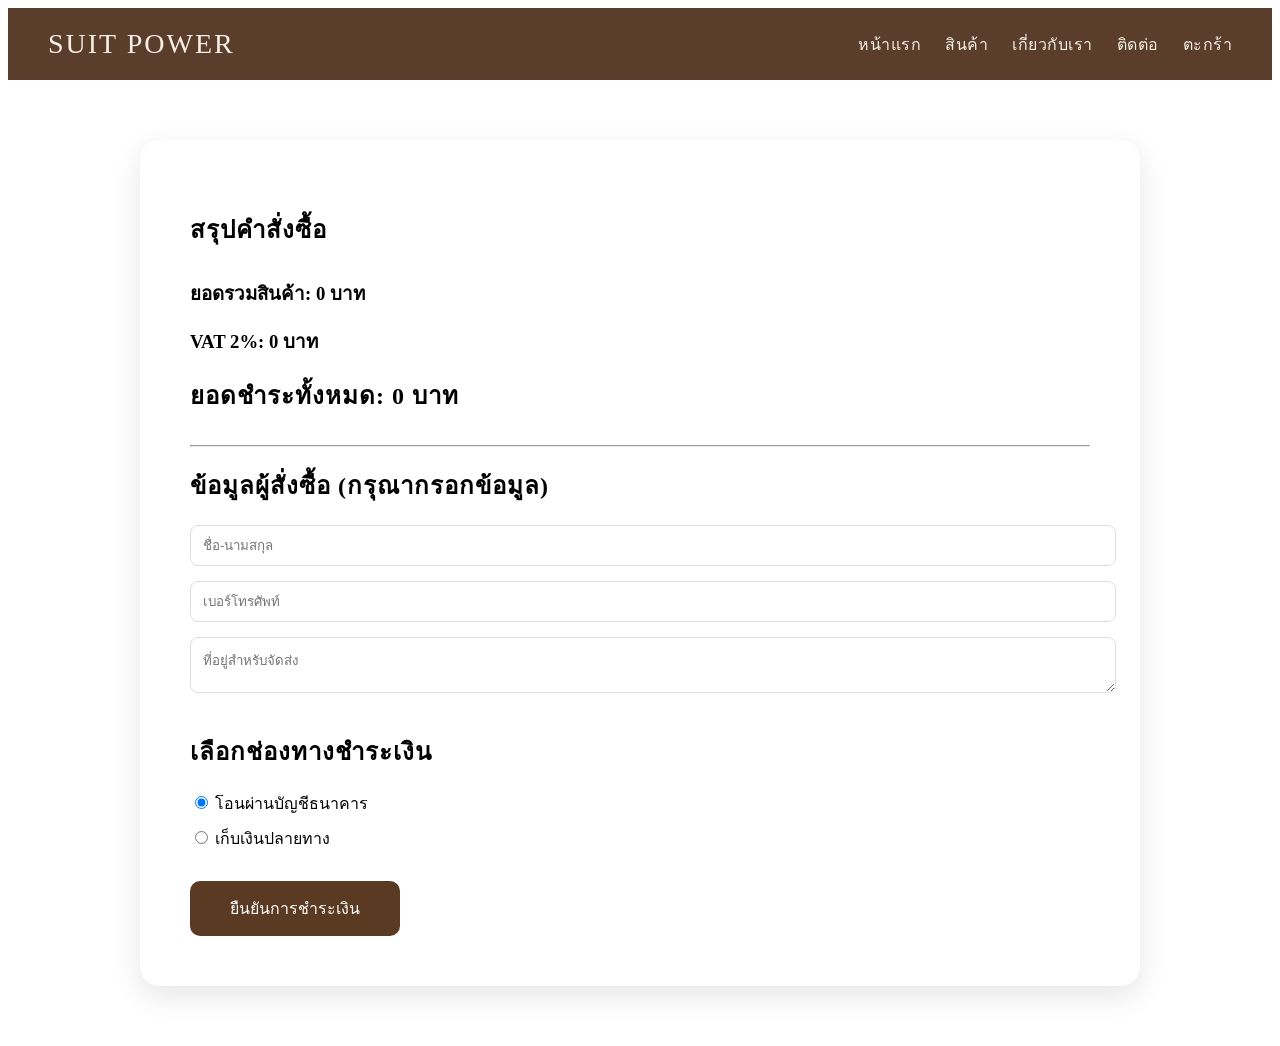
==== checkout.html @ 6a615f7a "Add files via upload" ====
<!DOCTYPE html>
<html lang="th">
<head>
<meta charset="UTF-8">
<meta name="viewport" content="width=device-width, initial-scale=1.0">
<title>ชำระเงิน | SUIT POWER</title>
<link rel="stylesheet" href="assets/css/style.css">
</head>
<body>
    <style>
.confirm-btn{
    margin-top:20px;
    padding:15px 40px;
    background:#5b3a23;
    color:white;
    border:none;
    border-radius:10px;
    font-size:16px;
    cursor:pointer;
}
.confirm-btn:hover{
    background:#3e2616;
}
</style>

<header class="navbar">
    <div class="logo">SUIT POWER</div>
    <nav>
        <a href="index.html">หน้าแรก</a>
        <a href="shop.html">สินค้า</a>
        <a href="about.html">เกี่ยวกับเรา</a>
        <a href="contact.html">ติดต่อ</a>
        <a href="cart.html">ตะกร้า</a>
    </nav>
</header>

<section class="checkout-page">

<div class="checkout-container">

    <h2>สรุปคำสั่งซื้อ</h2>

    <div id="orderSummary"></div>

    <div class="total-box">
        <h3>ยอดรวมสินค้า: <span id="subTotal">0</span> บาท</h3>
        <h3>VAT 2%: <span id="vatAmount">0</span> บาท</h3>
        <h2>ยอดชำระทั้งหมด: <span id="grandTotal">0</span> บาท</h2>
    </div>

    <hr>

    <h2>ข้อมูลผู้สั่งซื้อ (กรุณากรอกข้อมูล)</h2>

    <div class="form-grid">
        <input type="text" id="fullname" placeholder="ชื่อ-นามสกุล" required>
        <input type="tel" id="phone" placeholder="เบอร์โทรศัพท์" required>
        <textarea id="address" placeholder="ที่อยู่สำหรับจัดส่ง" required></textarea>
    </div>

    <h2>เลือกช่องทางชำระเงิน</h2>

    <div class="payment-options">
        <label>
            <input type="radio" name="payment" value="bank" checked>
            โอนผ่านบัญชีธนาคาร
        </label>

        <label>
            <input type="radio" name="payment" value="cod">
            เก็บเงินปลายทาง
        </label>
    </div>

    <div id="paymentDetail" class="payment-detail"></div>

    <button class="confirm-btn" onclick="confirmPayment()">ยืนยันการชำระเงิน</button>

</div>
</section>


<script src="assets/js/checkout.js"></script>
</body>
</html>
---- assets/css/style.css ----
/* ===============================
   NOIR MAN – Brown Cream Edition
================================= */

:root{
    --primary:#5a3e2b;
    --secondary:#7a5a42;
    --cream:#f5efe6;
    --cream-dark:#e8dfd3;
    --text-dark:#2d2218;
    --white:#ffffff;
}

/* ===== RESET ===== */

body{
  /* ฟอนต์หลัก */
body{
    font-family: 'Sarabun', sans-serif;
    background:#f5efe7;
    color:#2b2b2b;
}

/* โลโก้ */
.logo{
    font-family:'Playfair Display', serif;
    font-size:28px;
    letter-spacing:2px;
}

/* หัวข้อใหญ่ */
h1,h2{
    font-family:'Playfair Display', serif;
    letter-spacing:1px;
}

/* Navbar */
.navbar a{
    font-weight:400;
    letter-spacing:0.5px;
}
}

/* ===== NAVBAR ===== */

.navbar{
    display:flex;
    justify-content:space-between;
    align-items:center;
    width:100%;                 /* เพิ่ม */
    padding:20px 40px;          /* เปลี่ยนจาก 60 เป็น 40 */
    box-sizing:border-box;      /* เพิ่ม */
    background:var(--primary);
    color: var(--cream);
}

.navbar a{
    color:var(--cream);
    text-decoration:none;
    margin-left:20px;
    transition:0.3s;
}

.navbar a:hover{
    color:var(--cream-dark);
}

/* ===== HERO SECTION PROFESSIONAL ===== */
.about-hero{
    text-align:center;
    padding:100px 20px 60px;
    background:linear-gradient(to bottom,#f5efe7,#ede4d9);
}

.about-hero h1{
    font-size:48px;
    letter-spacing:3px;
    color:#4a2c17;
}

.about-hero p{
    margin-top:10px;
    font-size:18px;
    color:#6b4b32;
}

.about-section{
    padding:60px 20px 100px;
}

.about-container{
    max-width:1100px;
    margin:auto;
    text-align:center;
}

.about-container h2{
    font-size:32px;
    margin-bottom:20px;
    color:#4a2c17;
}

.about-intro{
    max-width:800px;
    margin:0 auto 60px;
    font-size:18px;
    line-height:1.8;
}

.about-grid{
    display:grid;
    grid-template-columns:repeat(auto-fit,minmax(280px,1fr));
    gap:30px;
    margin-bottom:80px;
}

.about-card{
    background:#ffffff;
    padding:40px;
    border-radius:16px;
    box-shadow:0 8px 25px rgba(0,0,0,0.08);
    transition:0.3s;
}

.about-card:hover{
    transform:translateY(-5px);
}

.about-card h3{
    margin-bottom:15px;
    color:#4a2c17;
}

.about-highlight{
    max-width:850px;
    margin:50px auto 0;
    background:#b46831;
    color:white;
    padding:35px 60px;
    border-radius:14px;
    text-align:center;
    position:relative;
}

.about-highlight::before{
    content:"“";
    font-size:60px;
    position:absolute;
    left:25px;
    top:10px;
    opacity:0.2;
}
footer{
    background:#4a2c17;
    color:white;
    text-align:center;
    padding:25px;
    margin-top:80px;
}
.hero{
    height:100vh;
    background:url("images/hero2.jpg") center/cover fixed no-repeat;
    display:flex;
    justify-content:center;
    align-items:center;
}

/* ทำให้ภาพซูมช้า ๆ */

@keyframes floatHero{
    from{
        background-position:center 0px;
    }
    to{
        background-position:center -40px;
    }
}

.hero{
    animation:floatHero 15s ease-in-out infinite alternate;
}


.hero-content{
    max-width:800px;
    animation:fadeUp 1.2s ease;
}

.hero h1{
    font-size:80px;
    color:white;
}

.hero p{
    font-size:20px;
    margin-bottom:30px;
    opacity:0.9;
}

.hero .btn{
    padding:14px 35px;
    font-size:16px;
    background:var(--primary);
    border-radius:30px;
    transition:0.3s;
}

.hero .btn:hover{
    background:var(--secondary);
    transform:translateY(-3px);
}

/* animation */

@keyframes fadeUp{
    from{
        opacity:0;
        transform:translateY(30px);
    }
    to{
        opacity:1;
        transform:translateY(0);
    }
}

/* ===== BUTTON ===== */

.btn{
    display:inline-block;
    margin-top:20px;
    padding:12px 25px;
    background:var(--primary);
    color:var(--cream);
    text-decoration:none;
    border-radius:5px;
    border:none;
    cursor:pointer;
    transition:0.3s;
}

.btn:hover{
    background:var(--secondary);
    transform:translateY(-2px);
}

/* ===== PRODUCTS SECTION ===== */

.products{
    padding:60px;
    text-align:center;
}

.product-grid{
    display:grid;
    grid-template-columns:repeat(auto-fit,minmax(250px,1fr));
    gap:30px;
    margin-top:40px;
}

.card{
    background:var(--white);
    padding:20px;
    border-radius:10px;
    transition:0.3s;
    box-shadow:0 8px 20px rgba(0,0,0,0.08);
}

.card:hover{
    transform:translateY(-5px);
}

.card img{
    width:100%;
    height:300px;
    object-fit:cover;
    border-radius:10px;
}

/* ===== PRODUCT DETAIL ===== */

.product-detail{
    display:flex;
    gap:50px;
    padding:60px;
}

.product-detail img{
    width:400px;
    border-radius:10px;
}

.quantity button{
    padding:5px 15px;
    font-size:18px;
    cursor:pointer;
    background:var(--primary);
    color:var(--cream);
    border:none;
    border-radius:4px;
}

/* ===== CONTACT SECTION (ปรับไม่ให้ชน products) ===== */

.contact-page{
    padding:20px 20px;
    background:var(--cream-dark);
}

.contact-page h2{
    text-align:center;
    font-size:36px;
    margin-bottom:40px;
    color:var(--primary);
}

.contact-page form{
    background:var(--white);
    padding:40px;
    border-radius:12px;
    max-width:500px;
    margin:auto;
    box-shadow:0 10px 30px rgba(0,0,0,0.1);
}

.contact-page input,
.contact-page textarea{
    width:100%;
    padding:14px 18px;
    margin-bottom:20px;
    border-radius:6px;
    border:1px solid #ccc;
    font-size:16px;
}

.contact-page textarea{
    min-height:120px;
    resize:none;
}

.contact-page input:focus,
.contact-page textarea:focus{
    outline:none;
    border:1px solid var(--primary);
}

/* ===== BACK BUTTON ===== */

.back-btn{
    display:inline-block;
    margin-bottom:30px;
    padding:10px 18px;
    background:transparent;
    color:var(--primary);
    border:1.5px solid var(--primary);
    border-radius:6px;
    text-decoration:none;
    font-size:14px;
    transition:0.3s;
}

.back-btn:hover{
    background:var(--primary);
    color:var(--cream);
}

/* ===== FOOTER ===== */

.footer{
    background:var(--primary);
    color:var(--cream);
    padding:60px 40px 20px;
}

.footer-container{
    display:grid;
    grid-template-columns:repeat(auto-fit,minmax(250px,1fr));
    gap:40px;
    max-width:1200px;
    margin:auto;
}

.footer-col h3{
    margin-bottom:20px;
    font-size:18px;
}

.footer-col ul{
    list-style:none;
    padding:0;
}

.footer-col ul li{
    margin-bottom:10px;
}

.footer-col ul li a{
    color:var(--cream-dark);
    text-decoration:none;
    transition:0.3s;
    font-size:14px;
}

.footer-col ul li a:hover{
    color:var(--white);
}

.social-icons{
    display:flex;
    flex-direction:column;
    gap:10px;
}

.footer-bottom{
    text-align:center;
    margin-top:40px;
    padding-top:20px;
    border-top:1px solid var(--secondary);
    font-size:13px;
    color:var(--cream-dark);
}

/* ===== RESPONSIVE ===== */

@media(max-width:768px){

    .navbar{
        flex-direction:column;
    }

    .product-detail{
        flex-direction:column;
        text-align:center;
    }

    .product-detail img{
        width:100%;
    }

    .footer{
        padding:40px 20px;
    }
}
/* ===== ABOUT PAGE ===== */

.about-page{
    padding:80px 20px;
    background:var(--cream);
}

.about-container{
    max-width:1000px;
    margin:auto;
    text-align:center;
}

.about-page h2{
    font-size:36px;
    margin-bottom:20px;
    color:var(--primary);
}

.about-intro{
    max-width:700px;
    margin:0 auto 50px;
    line-height:1.7;
}

.about-section{
    margin-bottom:50px;
}

.about-section h3{
    color:var(--primary);
    margin-bottom:15px;
}

.about-features{
    display:grid;
    grid-template-columns:repeat(auto-fit,minmax(250px,1fr));
    gap:30px;
    margin-top:40px;
}

.feature-card{
    background:#fff;
    padding:30px;
    border-radius:10px;
    box-shadow:0 8px 20px rgba(0,0,0,0.08);
    transition:0.3s;
}

.feature-card:hover{
    transform:translateY(-5px);
}

.feature-card h4{
    color:var(--primary);
    margin-bottom:10px;
}

.about-cta{
    margin-top:50px;
}
.cart-page{
    padding:60px;
    max-width:1100px;
    margin:auto;
}

.cart-page h2{
    text-align:center;
    margin-bottom:40px;
}

.cart-item{
    display:flex;
    align-items:center;
    justify-content:space-between;
    background:#fff;
    padding:20px;
    border-radius:12px;
    margin-bottom:20px;
    box-shadow:0 4px 15px rgba(0,0,0,0.05);
}

.cart-left{
    display:flex;
    align-items:center;
    gap:20px;
}

.cart-left img{
    width:100px;
    border-radius:8px;
}

.cart-info h4{
    margin:0;
}

.cart-info p{
    margin:5px 0;
    color:#666;
}

.quantity-box{
    display:flex;
    align-items:center;
    gap:10px;
}

.quantity-box button{
    width:30px;
    height:30px;
    border:none;
    background:#6b4423;
    color:white;
    border-radius:6px;
    cursor:pointer;
}

.remove-btn{
    background:red;
    color:white;
    border:none;
    padding:8px 12px;
    border-radius:6px;
    cursor:pointer;
}

.cart-summary{
    text-align:right;
    margin-top:30px;
}

.checkout-btn{
    padding:15px 30px;
    background:#6b4423;
    color:white;
    border:none;
    border-radius:8px;
    margin-top:15px;
    cursor:pointer;
}

.empty-cart{
    text-align:center;
    padding:50px;
    color:#777;
}
.product-detail-page{
    padding:80px 40px;
}

.product-container{
    display:flex;
    gap:60px;
    max-width:1200px;
    margin:auto;
    align-items:center;
}

.product-image img{
    width:450px;
    border-radius:12px;
}

.product-info{
    max-width:500px;
}

.product-info h2{
    font-size:28px;
    margin-bottom:10px;
}

.product-info .price{
    font-size:20px;
    font-weight:bold;
    margin-bottom:20px;
}

.product-info label{
    display:block;
    margin-top:20px;
    font-weight:600;
}

.product-info select,
.product-info input{
    width:100%;
    padding:10px;
    margin-top:5px;
    border-radius:6px;
    border:1px solid #ccc;
}

.add-cart-btn{
    margin-top:30px;
    width:100%;
}
.product-detail-page{
    padding:80px 40px;
}

.product-container{
    display:flex;
    gap:60px;
    max-width:1200px;
    margin:auto;
    align-items:center;
}

.product-image{
    flex:1;
}

.product-image img{
    width:100%;
    max-width:500px;
    border-radius:12px;
    object-fit:cover;
}

.product-info{
    flex:1;
}

.product-info h2{
    font-size:30px;
    margin-bottom:10px;
}

.product-info .price{
    font-size:22px;
    font-weight:bold;
    margin-bottom:15px;
}

.product-info label{
    display:block;
    margin-top:20px;
    font-weight:600;
}

.product-info select,
.product-info input{
    width:100%;
    padding:12px;
    margin-top:5px;
    border-radius:8px;
    border:1px solid #ccc;
}

.button-group{
    margin-top:30px;
    display:flex;
    gap:15px;
}

.buy-btn{
    background:#000;
}

.buy-btn:hover{
    background:#333;
}
.pro-detail{
    display:flex;
    gap:60px;
    padding:60px;
    max-width:1300px;
    margin:auto;
}

.gallery{
    display:flex;
    gap:20px;
}

.thumbs{
    display:flex;
    flex-direction:column;
    gap:10px;
}

.thumbs img{
    width:80px;
    cursor:pointer;
    opacity:0.7;
    border-radius:6px;
    transition:0.3s;
}

.thumbs img:hover{
    opacity:1;
}

.main-image img{
    width:450px;
    border-radius:12px;
}

.info{
    max-width:500px;
}

.price-range{
    color:#c59d5f;
    font-size:26px;
    margin:10px 0;
}

.promo{
    color:red;
    font-weight:bold;
    margin-bottom:15px;
}

.desc{
    margin:15px 0;
    line-height:1.6;
}

.product-option{
    margin:20px 0;
}

.sub-price{
    display:block;
    color:#777;
    margin-bottom:5px;
}

.product-option select{
    width:100%;
    padding:10px;
    border-radius:8px;
}

.btn-buy{
    width:100%;
    padding:15px;
    background:#6b4423;
    color:white;
    border:none;
    border-radius:10px;
    margin-top:20px;
    font-size:16px;
    cursor:pointer;
    transition:0.3s;
}

.btn-buy:hover{
    background:#4a2d14;
}
.checkout-container{
    max-width:900px;
    margin:60px auto;
    background:white;
    padding:50px;
    border-radius:20px;
    box-shadow:0 10px 30px rgba(0,0,0,0.1);
}

.summary-item{
    display:flex;
    justify-content:space-between;
    margin:10px 0;
}

.total-box{
    margin:30px 0;
}

.form-grid input,
.form-grid textarea{
    width:100%;
    padding:12px;
    margin-bottom:15px;
    border-radius:8px;
    border:1px solid #ddd;
}

.payment-options label{
    display:block;
    margin-bottom:10px;
}

.btn-confirm{
    width:100%;
    padding:15px;
    background:#5b3a23;
    color:white;
    border:none;
    border-radius:10px;
    font-size:18px;
    cursor:pointer;
}

.btn-confirm:hover{
    background:#3e2616;
}
.admin-container{
    max-width:1000px;
    margin:80px auto;
    padding:40px;
}

.order-card{
    background:#fff;
    padding:30px;
    border-radius:15px;
    margin-bottom:20px;
    box-shadow:0 8px 20px rgba(0,0,0,0.08);
}
/* ===== HOME FULL BACKGROUND ===== */

.home-hero{
    height:100vh;
    background-image:url("../images/hero2.jpg");
    background-size:cover;
    background-position:center;
    background-repeat:no-repeat;
    position:relative;
    display:flex;
    justify-content:center;
    align-items:center;
}

/* overlay ดำ */
.home-hero::before{
    content:"";
    position:absolute;
    inset:0;
    background:rgba(0,0,0,0.45);
}

/* ข้อความ */
.home-overlay{
    position:relative;
    z-index:2;
    text-align:center;
    color:white;
}

.home-overlay h1{
    font-size:80px;
    font-family:'Playfair Display',serif;
    letter-spacing:4px;
}

.home-overlay p{
    font-size:20px;
    margin:20px 0 30px;
}
/* ================================
   PREMIUM HERO SECTION
================================ */

.home-hero{
    height:100vh;
    background:url("../images/hero2.jpg") center/cover no-repeat;
    position:relative;
    display:flex;
    justify-content:center;
    align-items:center;
    text-align:center;
    overflow:hidden;
}

/* Dark overlay */
.hero-overlay{
    position:absolute;
    inset:0;
    background:linear-gradient(
        to bottom,
        rgba(0,0,0,0.6),
        rgba(0,0,0,0.4)
    );
}

/* Content */
.hero-content{
    position:relative;
    z-index:2;
    color:white;
    max-width:800px;
    animation:fadeUp 1.2s ease;
}

.hero-content h1{
    font-size:70px;
    font-weight:700;
    letter-spacing:2px;
    margin-bottom:10px;
}

.hero-content h2{
    font-family:'Playfair Display',serif;
    font-size:42px;
    letter-spacing:4px;
    margin-bottom:20px;
}

.hero-content p{
    font-size:18px;
    opacity:0.9;
    margin-bottom:40px;
}

/* Buttons */
.hero-buttons{
    display:flex;
    justify-content:center;
    gap:20px;
    flex-wrap:wrap;
}

.btn-primary{
    padding:14px 35px;
    background:#5a3e2b;
    color:white;
    border-radius:30px;
    text-decoration:none;
    font-weight:500;
    transition:0.3s;
}

.btn-primary:hover{
    background:#7a5a42;
    transform:translateY(-3px);
}

.btn-outline{
    padding:14px 35px;
    border:2px solid white;
    color:white;
    border-radius:30px;
    text-decoration:none;
    font-weight:500;
    transition:0.3s;
}

.btn-outline:hover{
    background:white;
    color:#000;
    transform:translateY(-3px);
}

/* Smooth Fade */
@keyframes fadeUp{
    from{
        opacity:0;
        transform:translateY(30px);
    }
    to{
        opacity:1;
        transform:translateY(0);
    }
}

/* Responsive */
@media(max-width:768px){
    .hero-content h1{
        font-size:42px;
    }

    .hero-content h2{
        font-size:26px;
    }
}
/* ===== FIX PRODUCT LAYOUT ===== */

.product-container{
    display:flex;
    gap:80px;
    max-width:1200px;
    margin:80px auto;
    align-items:flex-start;
}

/* ฝั่งรูป */
.product-image{
    flex:1;
}

.product-image img{
    width:100%;
    max-width:550px;
    height:600px;
    object-fit:cover;
    border-radius:20px;
    box-shadow:0 15px 40px rgba(0,0,0,0.15);
}

/* ฝั่งข้อมูล */
.product-info{
    flex:1;
    padding-top:20px;
}

/* Responsive */
@media(max-width:900px){
    .product-container{
        flex-direction:column;
        gap:40px;
    }

    .product-image img{
        height:auto;
    }
}
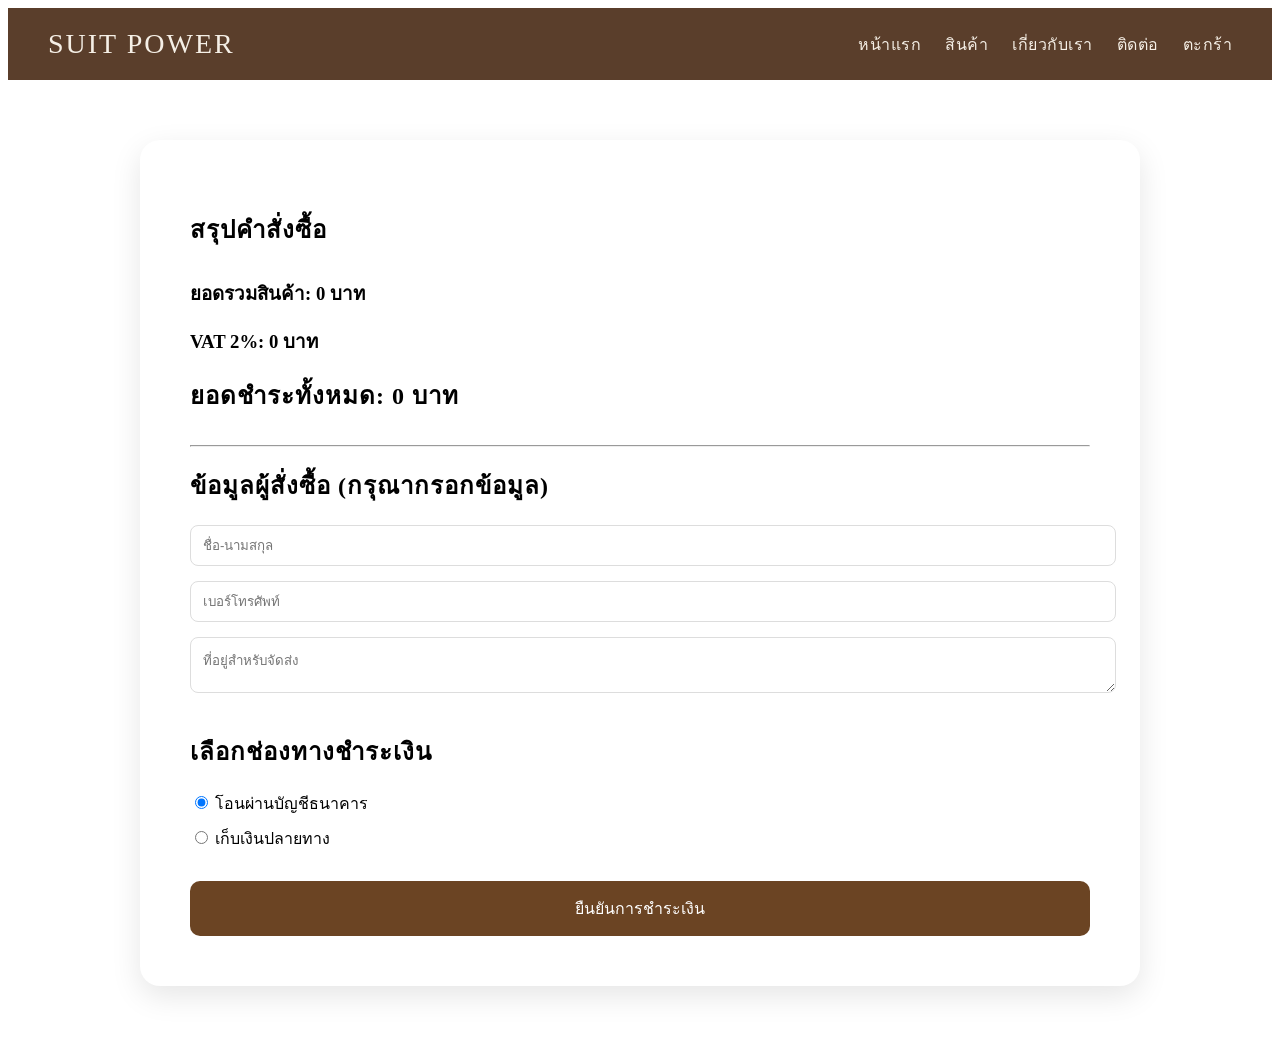
==== commit 52002750: "Update checkout.html" ====
--- a/checkout.html
+++ b/checkout.html
@@ -74,7 +74,7 @@
 
     <div id="paymentDetail" class="payment-detail"></div>
 
-    <button class="confirm-btn" onclick="confirmPayment()">ยืนยันการชำระเงิน</button>
+    <button onclick="confirmOrder()" class="btn-buy">ยืนยันการชำระเงิน</button>
 
 </div>
 </section>
@@ -82,4 +82,5 @@
 
 <script src="assets/js/checkout.js"></script>
 </body>
-</html>+
+</html>
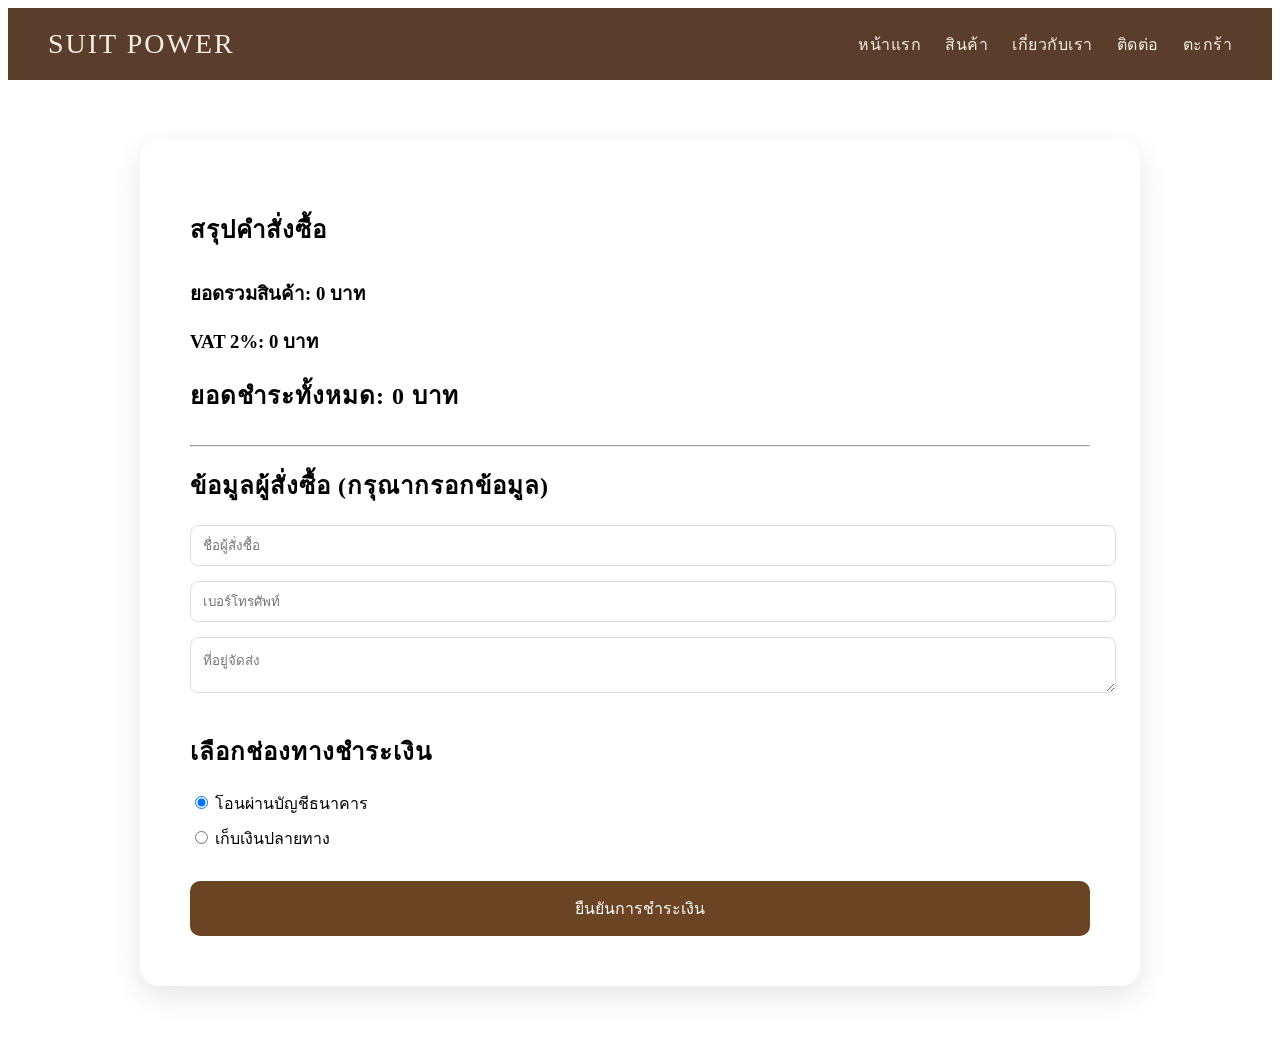
==== commit b63dd303: "Update checkout.html" ====
--- a/checkout.html
+++ b/checkout.html
@@ -53,9 +53,9 @@
     <h2>ข้อมูลผู้สั่งซื้อ (กรุณากรอกข้อมูล)</h2>
 
     <div class="form-grid">
-        <input type="text" id="fullname" placeholder="ชื่อ-นามสกุล" required>
-        <input type="tel" id="phone" placeholder="เบอร์โทรศัพท์" required>
-        <textarea id="address" placeholder="ที่อยู่สำหรับจัดส่ง" required></textarea>
+        <input type="text" id="customerName" placeholder="ชื่อผู้สั่งซื้อ">
+<input type="text" id="customerPhone" placeholder="เบอร์โทรศัพท์">
+<textarea id="customerAddress" placeholder="ที่อยู่จัดส่ง"></textarea>
     </div>
 
     <h2>เลือกช่องทางชำระเงิน</h2>
@@ -84,3 +84,4 @@
 </body>
 
 </html>
+
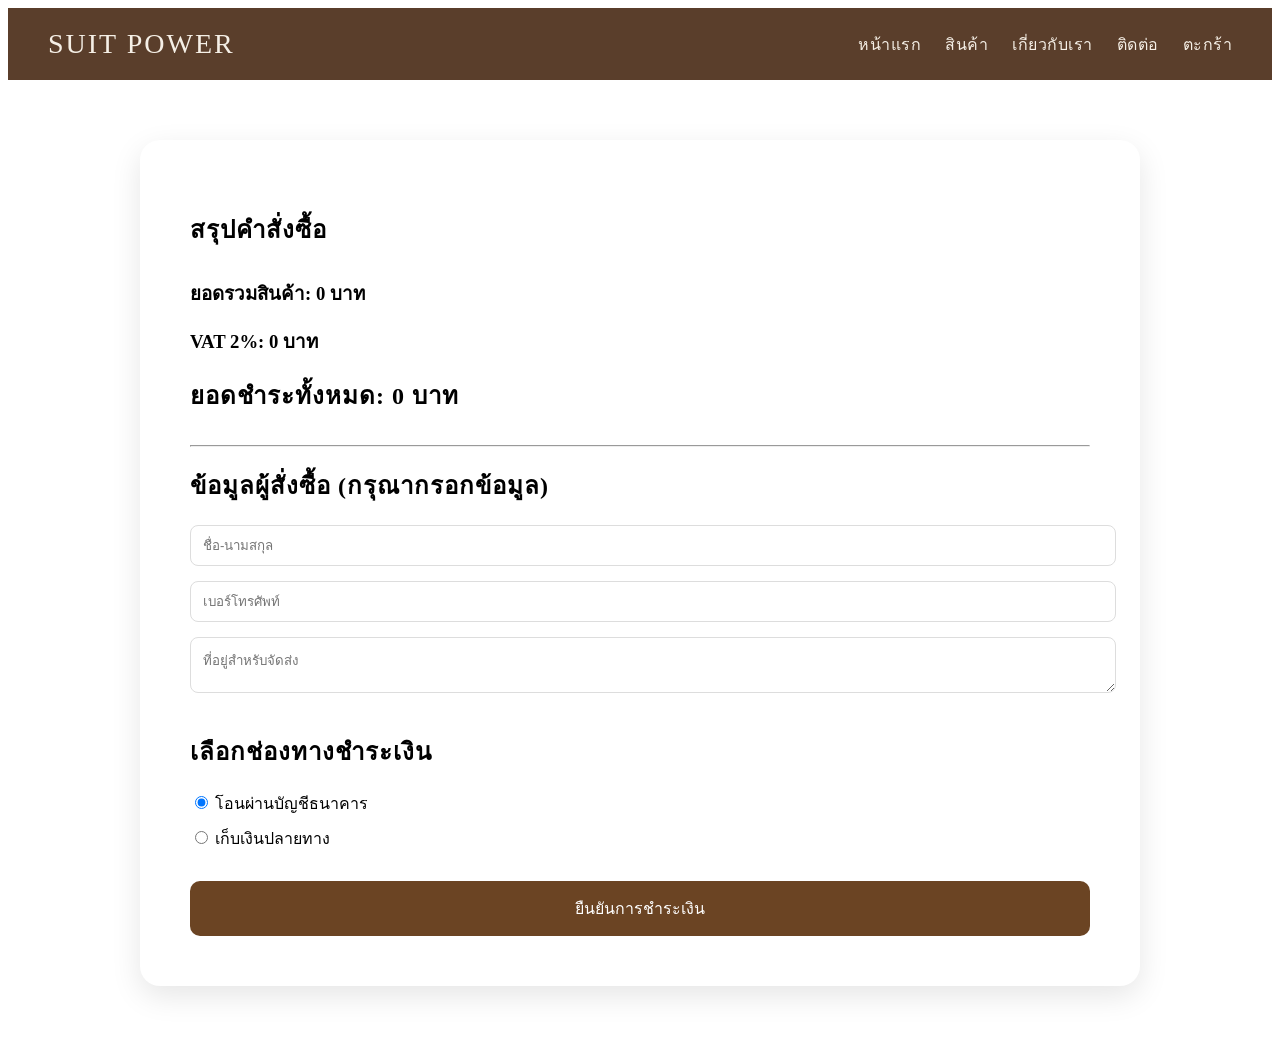
==== commit 0ed6b9f3: "Update checkout.html" ====
--- a/checkout.html
+++ b/checkout.html
@@ -53,9 +53,9 @@
     <h2>ข้อมูลผู้สั่งซื้อ (กรุณากรอกข้อมูล)</h2>
 
     <div class="form-grid">
-        <input type="text" id="customerName" placeholder="ชื่อผู้สั่งซื้อ">
-<input type="text" id="customerPhone" placeholder="เบอร์โทรศัพท์">
-<textarea id="customerAddress" placeholder="ที่อยู่จัดส่ง"></textarea>
+        <input type="text" id="fullname" placeholder="ชื่อ-นามสกุล" required>
+        <input type="tel" id="phone" placeholder="เบอร์โทรศัพท์" required>
+        <textarea id="address" placeholder="ที่อยู่สำหรับจัดส่ง" required></textarea>
     </div>
 
     <h2>เลือกช่องทางชำระเงิน</h2>
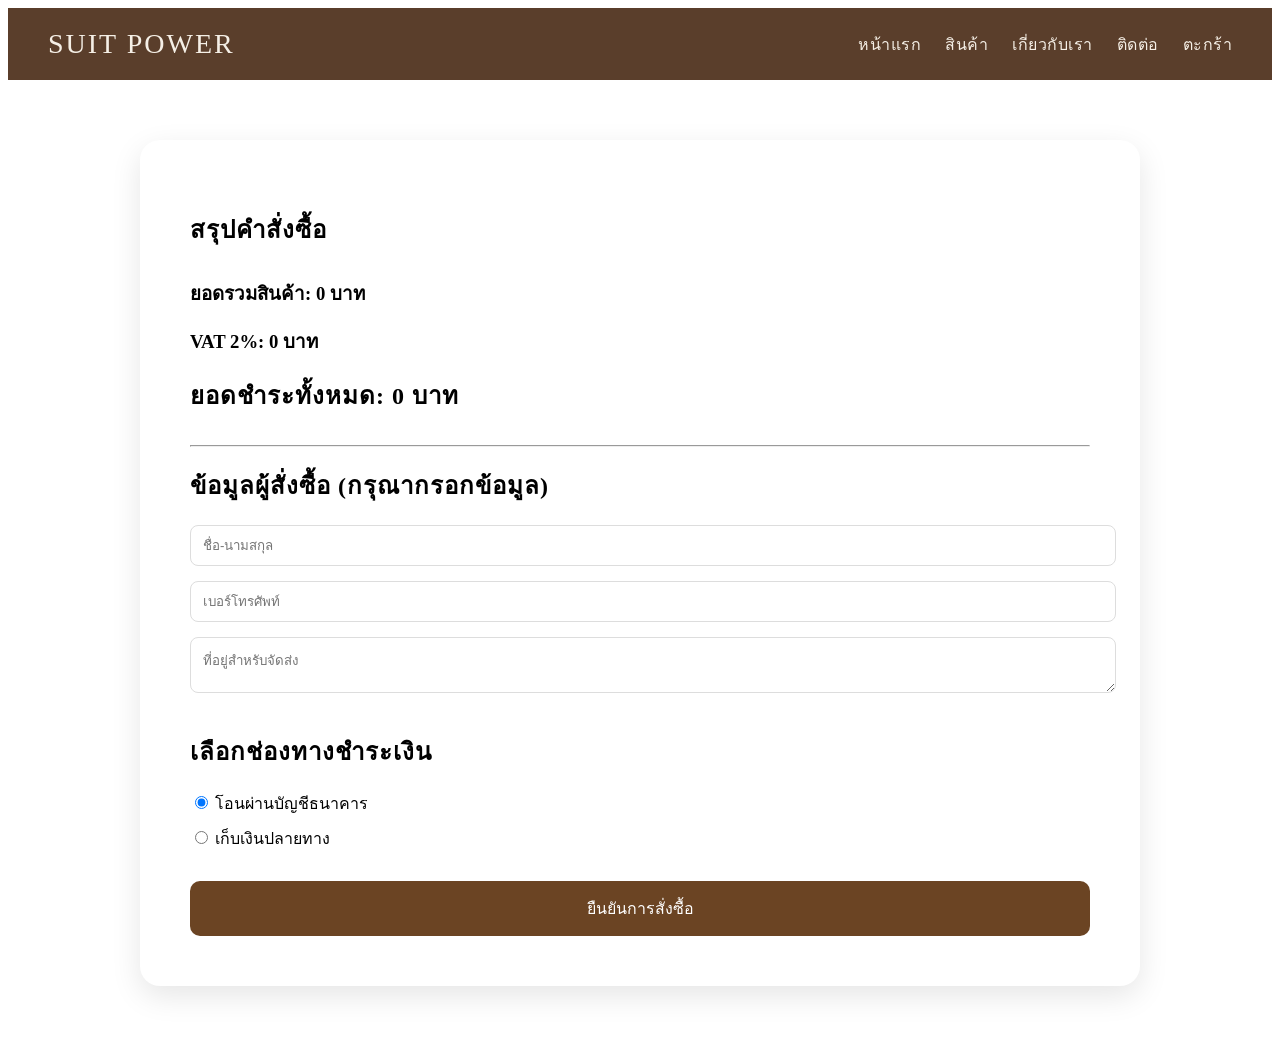
==== commit f138b79b: "Update checkout.html" ====
--- a/checkout.html
+++ b/checkout.html
@@ -3,7 +3,7 @@
 <head>
 <meta charset="UTF-8">
 <meta name="viewport" content="width=device-width, initial-scale=1.0">
-<title>ชำระเงิน | SUIT POWER</title>
+<title>สั่งซื้อ | SUIT POWER</title>
 <link rel="stylesheet" href="assets/css/style.css">
 </head>
 <body>
@@ -74,14 +74,19 @@
 
     <div id="paymentDetail" class="payment-detail"></div>
 
-    <button onclick="confirmOrder()" class="btn-buy">ยืนยันการชำระเงิน</button>
+    <button onclick="confirmCheckout()" class="btn-buy">
+    ยืนยันการสั่งซื้อ
+</button>
 
 </div>
 </section>
-
-
+   
 <script src="assets/js/checkout.js"></script>
 </body>
 
 </html>
 
+
+
+
+
